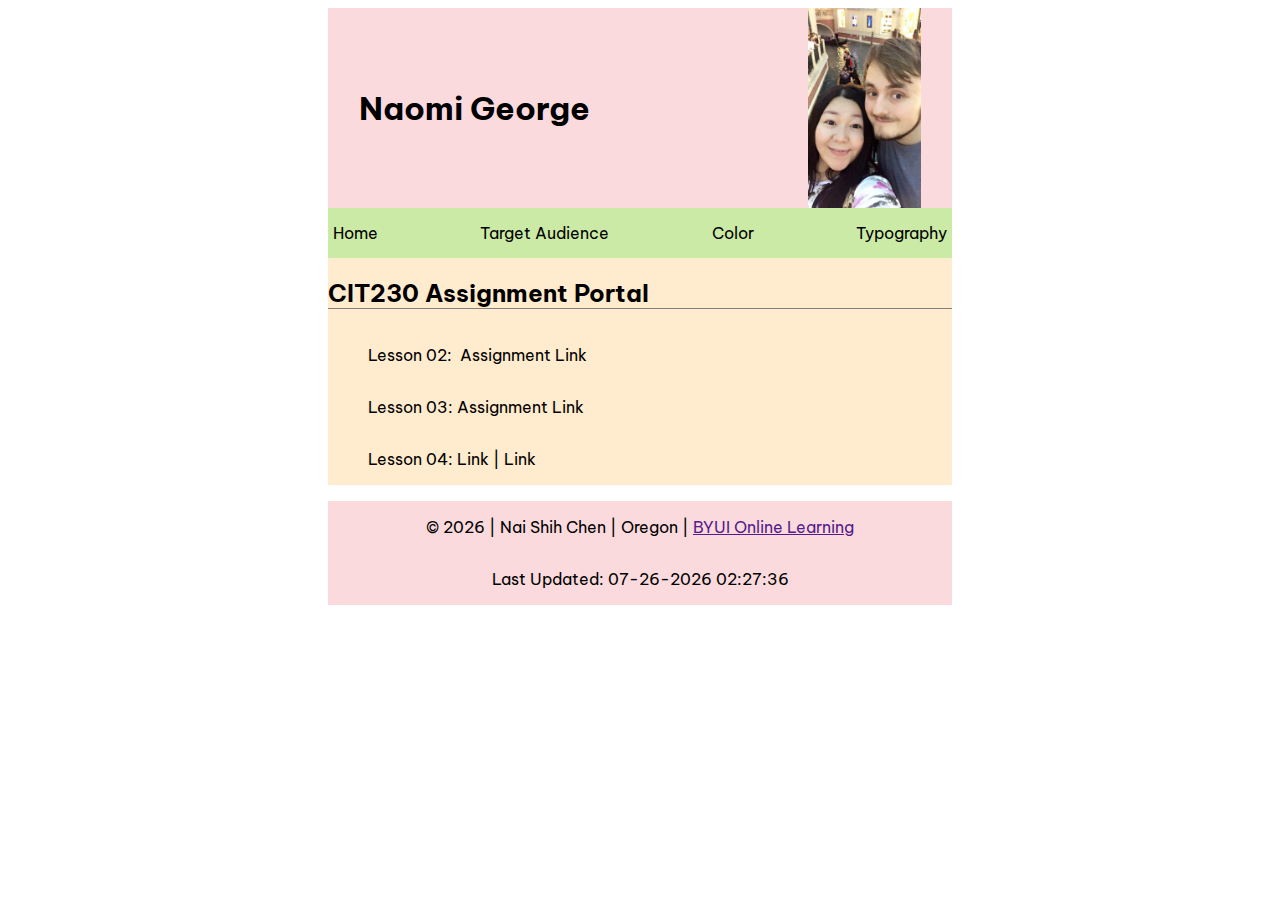
==== target-audience.html @ d3b0b072 "Add files via upload" ====
<!DOCTYPE html>
<html lang="en">
    <head>
        <meta charset="utf-8">
        <meta name="viewport" content="width=device-width">
        <link href="styles/main.css" rel="stylesheet">
        <title>Naomi's Site</title>
        <meta name="description" content="Website Project for BYUI CIT230 Class">
        <link href="https://fonts.googleapis.com/css?family=Be+Vietnam&display=swap" rel="stylesheet">
        <script type="text/javascript" src="js/Time.js"></script>
    </head>
    <body onload="getTime()">
        <header>
            <h1>Naomi George</h1>
            <img alt="Naomi and Patrick George" src="images/Naomi_And_Patrick.jpg">
        </header>
        <main>
            <ul id="nav">
                <li><a href="index.html">Home</a></li>
                <li><a href="target-audience.html">Target Audience</a></li>
                <li><a href="color-scheme.html">Color</a></li>
                <li><a href="typography.html">Typography</a></li>
            </ul>
            <h2>CIT230 Assignment Portal</h2>
            <ul>
                <li>
                    <p>Lesson 02: &nbsp;</p>
                    <a href="#"> Assignment Link</a>
                </li>
                <li>
                    <p>Lesson 03:&nbsp;</p>
                    <a href="#"> Assignment Link</a>
                </li>
                <li>
                    <p>Lesson 04:&nbsp;</p>
                    <a href="#"> Link</a>
                    <p>&nbsp;|&nbsp;</p>
                    <a href="#"> Link</a>
                </li>
            </ul>
        </main>
        <footer>
            <div>
                <p>&copy; <span id="year"></span> | Nai Shih Chen | Oregon |&nbsp;<a href="">BYUI Online Learning</a></p>
            </div>
            <div>
                <p>Last Updated: <span id="fullDate"></span></p>
            </div>
        </footer>
    </body>
</html>
---- styles/main.css ----
body {
    padding-left: 25%;
    padding-right: 25%;
    font-family: 'Be Vietnam', sans-serif;
}

header {
    padding-left: 5%;
    padding-right: 5%;
    background-color: #fadadd;
    display: flex;
    flex-direction: row;
    align-items: center;
    justify-content: space-between;
}

#nav {
    display: flex;
    flex-direction: row;
    list-style-type: none;
    margin: 0;
    padding: 0;
    justify-content: space-between;
    background-color: #CBEAA6;
    height: 50px;
    padding-left: 5px;
    padding-right: 5px;
}

li {
    
}

li a {
    text-decoration: none;
    color: black;
}

main {
    background-color: blanchedalmond;
    margin: 0;
}

img {
    right: 100px;
    top: 50px;
    height: 200px;
}

li {
    display: flex;
    flex-direction: row;
    align-items: center;
}

h2 {
    border-bottom: 1px solid grey;
}

footer {
    background-color: #fadadd;
    display: flex;
    flex-direction: column;
    align-items: center;
    margin: 0;
}
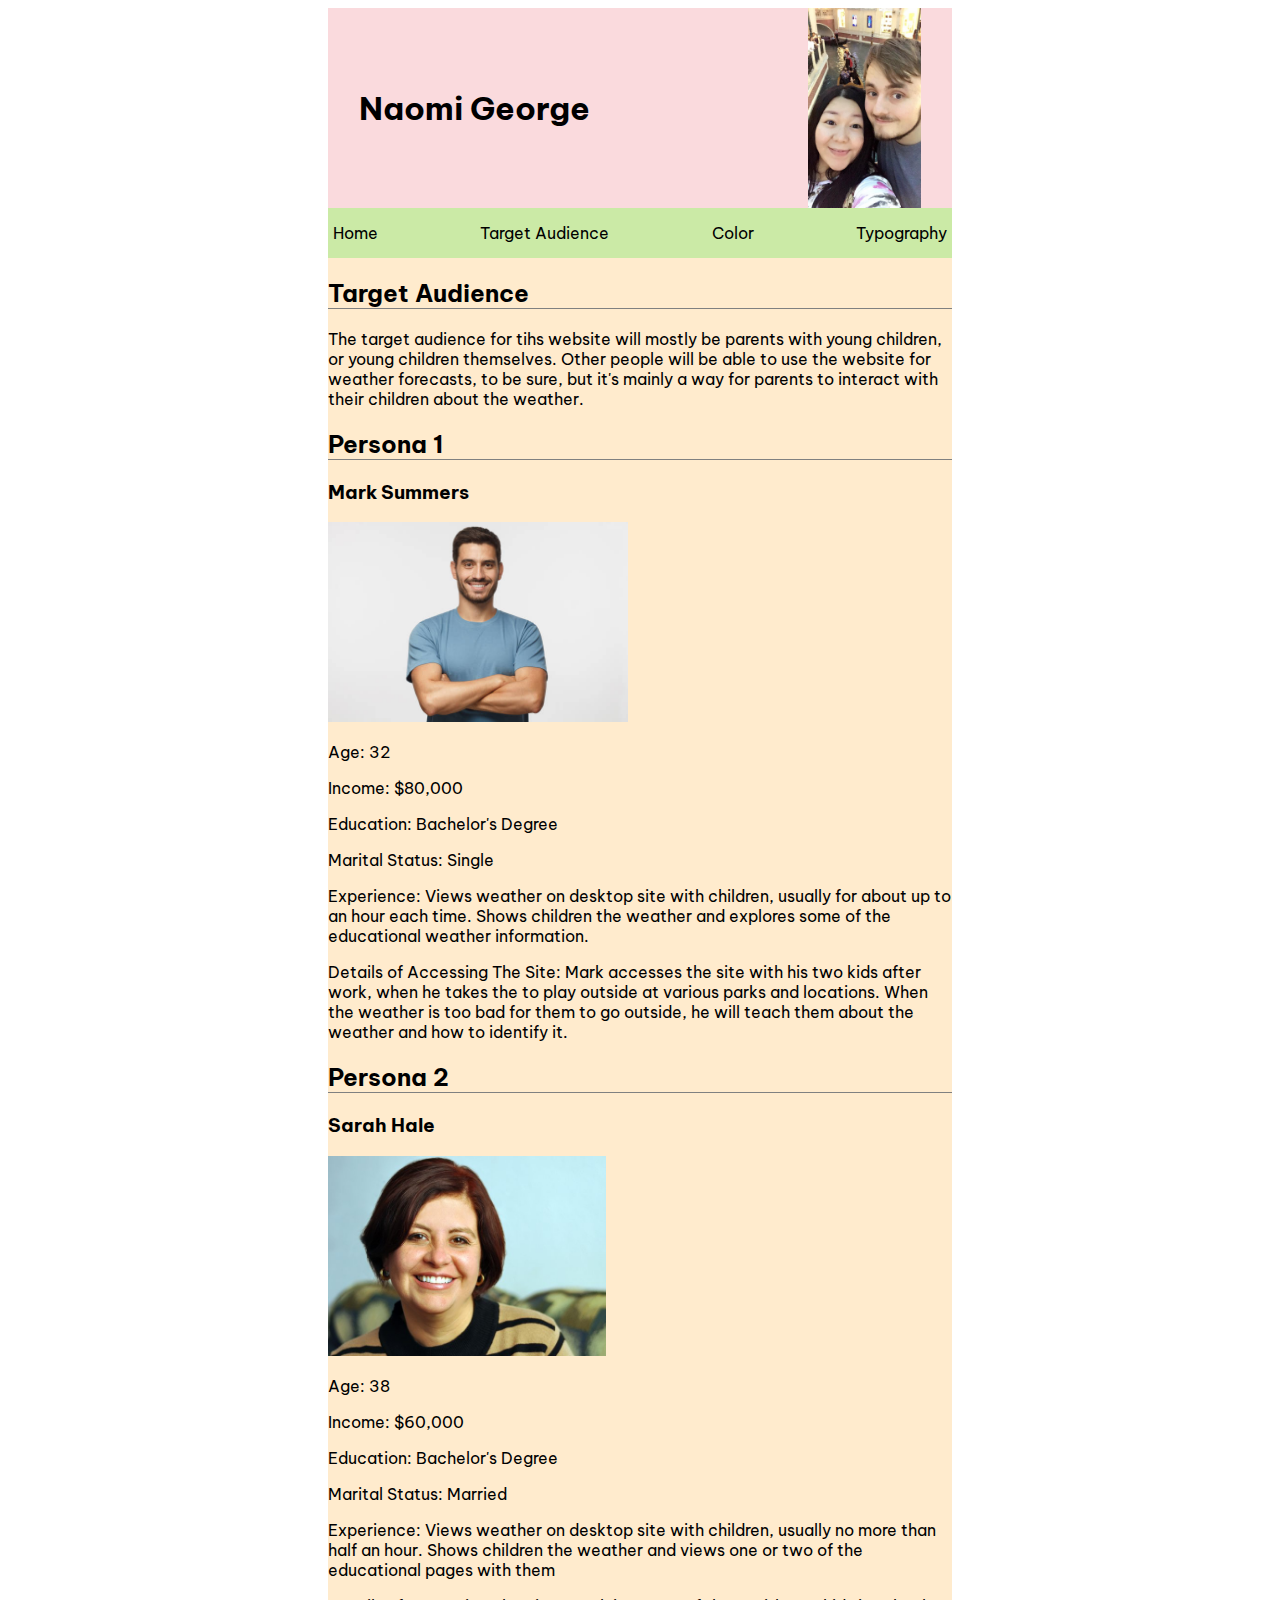
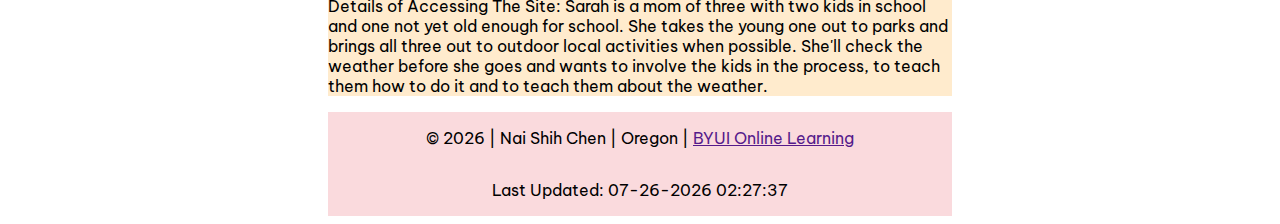
==== commit 9acf3ccd: "Add files via upload" ====
--- a/target-audience.html
+++ b/target-audience.html
@@ -21,23 +21,27 @@
                 <li><a href="color-scheme.html">Color</a></li>
                 <li><a href="typography.html">Typography</a></li>
             </ul>
-            <h2>CIT230 Assignment Portal</h2>
-            <ul>
-                <li>
-                    <p>Lesson 02: &nbsp;</p>
-                    <a href="#"> Assignment Link</a>
-                </li>
-                <li>
-                    <p>Lesson 03:&nbsp;</p>
-                    <a href="#"> Assignment Link</a>
-                </li>
-                <li>
-                    <p>Lesson 04:&nbsp;</p>
-                    <a href="#"> Link</a>
-                    <p>&nbsp;|&nbsp;</p>
-                    <a href="#"> Link</a>
-                </li>
-            </ul>
+            <h2>Target Audience</h2>
+            <p>The target audience for tihs website will mostly be parents with young children, or young children themselves. Other people will be able to use the website for weather forecasts, to be sure, but it's mainly a way for parents to interact with their children about the weather.</p>
+            <h2>Persona 1</h2>
+            <h3>Mark Summers</h3>
+            <img src="images/Mark_Summers.jpg" alt="Mark Summers Photo">
+            <p>Age: 32</p>
+            <p>Income: $80,000</p>
+            <p>Education: Bachelor's Degree</p>
+            <p>Marital Status: Single</p>
+            <p>Experience: Views weather on desktop site with children, usually for about up to an hour each time. Shows children the weather and explores some of the educational weather information. </p>
+            <p>Details of Accessing The Site: Mark accesses the site with his two kids after work, when he takes the to play outside at various parks and locations. When the weather is too bad for them to go outside, he will teach them about the weather and how to identify it.</p>
+            
+            <h2>Persona 2</h2>
+            <h3>Sarah Hale</h3>
+            <img src="images/Sarah_Hale.jpg" alt="Sarah Hale Photo">
+            <p>Age: 38</p>
+            <p>Income: $60,000</p>
+            <p>Education: Bachelor's Degree</p>
+            <p>Marital Status: Married</p>
+            <p>Experience: Views weather on desktop site with children, usually no more than half an hour. Shows children the weather and views one or two of the educational pages with them</p>
+            <p>Details of Accessing The Site: Sarah is a mom of three with two kids in school and one not yet old enough for school. She takes the young one out to parks and brings all three out to outdoor local activities when possible. She'll check the weather before she goes and wants to involve the kids in the process, to teach them how to do it and to teach them about the weather.</p>
         </main>
         <footer>
             <div>
